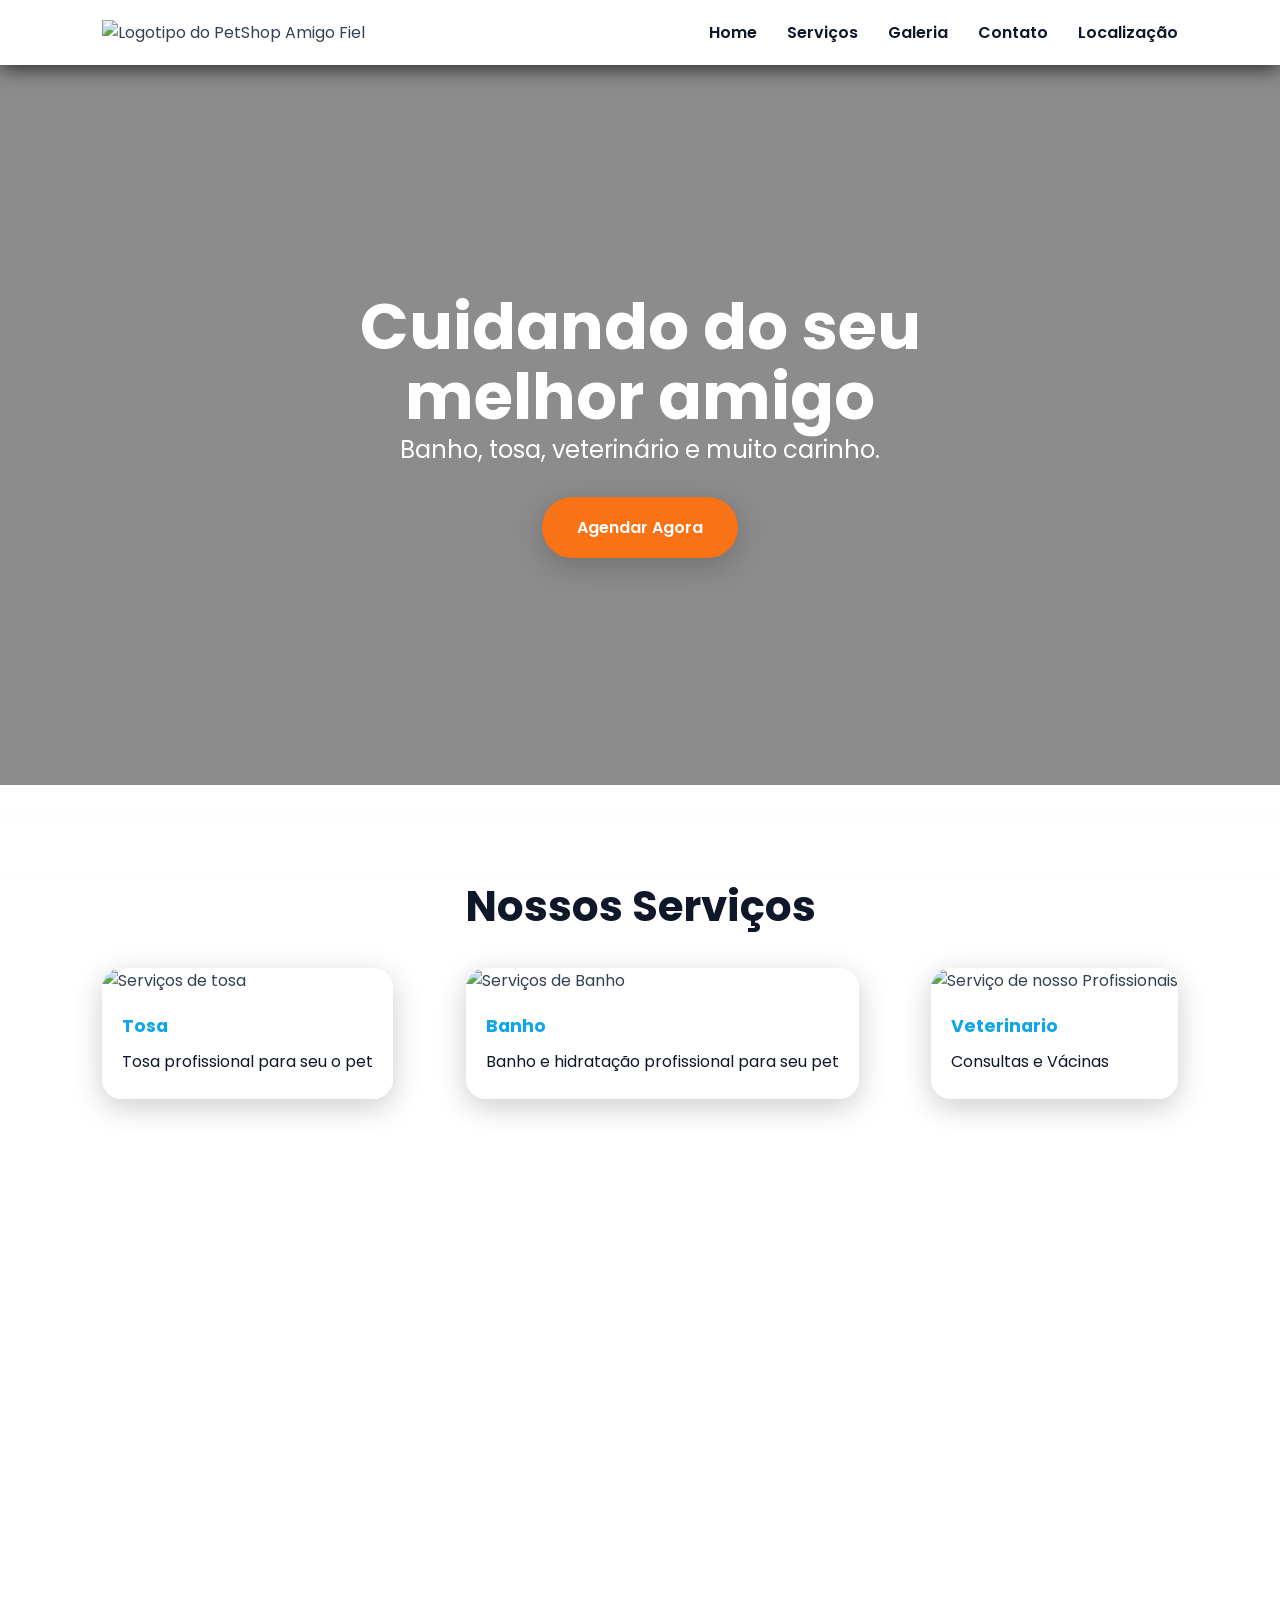
==== index.html @ e7472f28 "." ====
<!doctype html>
<html lang="pt-BR">

<head>
  <meta charset="UTF-8" />
  <meta name="viewport" content="width=device-width, initial-scale=1.0" />
  <title>PetShop Amigo Fiel</title>

  <link rel="preconnect" href="https://fonts.googleapis.com" />
  <link rel="preconnect" href="https://fonts.gstatic.com" crossorigin />

  <link href="https://fonts.googleapis.com/css2?family=Poppins:wght@300;400;600;700&display=swap" rel="stylesheet" />

  <link rel="stylesheet" href="css/style.css" />
</head>

<body>
  <!-- HEADER -->
  <header>
    <div class="logo">
      <img src="img/logo-transparente.png" alt="Logotipo do PetShop Amigo Fiel" width="100" />

    </div>
    <button id="menu-btn">☰</button>

    <nav id="menu">
      <a href="#home">Home</a>
      <a href="#servicos">Serviços</a>
      <a href="#galeria">Galeria</a>
      <a href="#contato">Contato</a>
      <a href="#localizacao">Localização</a>
    </nav>
  </header>
  <!-- HERO -->
  <section id="home" class="hero">

    <div class="hero-content">
      <h1>Cuidando do seu melhor amigo </h1>
      <p>Banho, tosa, veterinário e muito carinho.</p>
      <a href="#contato" class="btn">Agendar Agora</a>
    </div>
  </section>
  <!-- SERVIÇOS -->
  <section id="servicos" class="container">
    <h2>Nossos Serviços</h2>

    <div class="cards">
      <div class="card">
        <img src="img/tosa.png" alt="Serviços de tosa" />
        <h3>Tosa</h3>
        <p>Tosa profissional para seu o pet</p>
      </div>

      <div class="card">
        <img src="img/banho.png" alt="Serviços de Banho" />
        <h3>Banho</h3>
        <p>Banho e hidratação profissional para seu pet</p>
      </div>

      <div class="card">
        <img src="img/veterinario.png" alt="Serviço de nosso Profissionais" />
        <h3>Veterinario</h3>
        <p>Consultas e Vácinas</p>
      </div>
    </div>
  </section>

  <!-- GALERIA -->
  <section id="galeria" class="container"></section>

  <!-- CONTATO -->
  <section id="contato" class="container"></section>

  <!-- MAPA -->
  <section id="localizacao" class="container"></section>

  <!-- FOOTER -->
  <footer></footer>

  <script src="js/script.js"></script>
</body>

</html>
---- css/style.css ----
:root {
  --primaria: #0ea5e9;
  --secundaria: #f97316;
  --escuro: #0f172a;
  --claro: #ffffff;
  --texto: #334155;
  --sombra: 0 8px 30px rgba(0, 0, 0, 0.2);
  --radius: 20px;
}

* {
  margin: 0;
  padding: 0;
  box-sizing: border-box;
  font-family: "Poppins", sans-serif;
}

body {
  color: var(--texto);
  background:
    linear-gradient(rgba(255, 255, 255, 0.85), rgba(255, 255, 255, 0.91)),
    url("../img/fundo.png");

  background-attachment: fixed;
  background-size: 500px;
}

header {
  position: sticky;
  top: 0;
  z-index: 9999;
  display: flex;
  justify-content: space-between;
  align-items: center;
  padding: 20px 8%;
  background: rgba(255, 255, 255, 0.75);
  backdrop-filter: blur(20px);
  -webkit-backdrop-filter: blur(20px);
  box-shadow: 0 2px 20px rgba(0, 0, 0, 0.8);
}
.logo {
}

nav {
  display: flex;
  gap: 30px;
}

nav a {
  text-decoration: none;
  color: var(--escuro);
  font-weight: 600;
  transition: 0.3s;
}

nav a:hover {
  color: var(--secundaria);
}

#menu-btn {
  display: none;
  font-size: 34px;
  border: none;
  cursor: pointer;
  color: var(--primaria);
}

/* HERO */
.hero {
  min-height: 80dvh;
  display: flex;
  align-items: center;
  justify-content: center;

  background:
    linear-gradient(rgba(0, 0, 0, 0.45), rgba(0, 0, 0, 0.45)),
    url("../img/banner.png");
  background-size: cover;
  background-position: center;
  display: flex;
  align-items: center;
  justify-content: center;
  padding: 40px;
  color: var(--claro);
}

.hero-content {
  max-width: 800px;
  text-align: center;
}
.hero-content h1 {
  font-size: 64px;
  line-height: 1.1;
}

.hero-content p {
  font-size: 24px;
  margin-bottom: 30px;
}
.btn {
  display: inline-block;
  background: var(--secundaria);
  padding: 18px 35px;
  border-radius: 50px;
  text-decoration: none;
  color: var(--claro);
  font-weight: 600;
  transition: 0.3s;
  box-shadow: var(--sombra);
}

.btn:hover {
  transform: scale(1.1);
}

/* CONTEINER */
.container {
  padding: 90px 8%;
}

.container h2 {
  text-align: center;
  font-size: 42px;
  margin-bottom: 30px;
  color: var(--escuro);
}

/* CARDS */

.cards {
  display: flex;
  justify-content: space-between;
  flex-wrap: wrap;
  gap: 30px;
}

.card {
  background: rgba(255, 255, 255, 0.8);
  border-radius: var(--radius);
  box-shadow: var(--sombra);
  overflow: hidden;
  backdrop-filter: blur(20px);
  -webkit-backdrop-filter: blur(20px);
  transform: 0.4s;
}
.card:hover {
  transform: translateY(-12px);
}

.card img {
  width: 100%;
  height: 250px;
  object-fit: cover;
}

.card h3{
  padding: 20px 20px 10px;
  color: var(--primaria);
  font-size: 1.1rem;
}

.card p {
  padding: 0 20px 25px;
  color: var(--escuro);
}
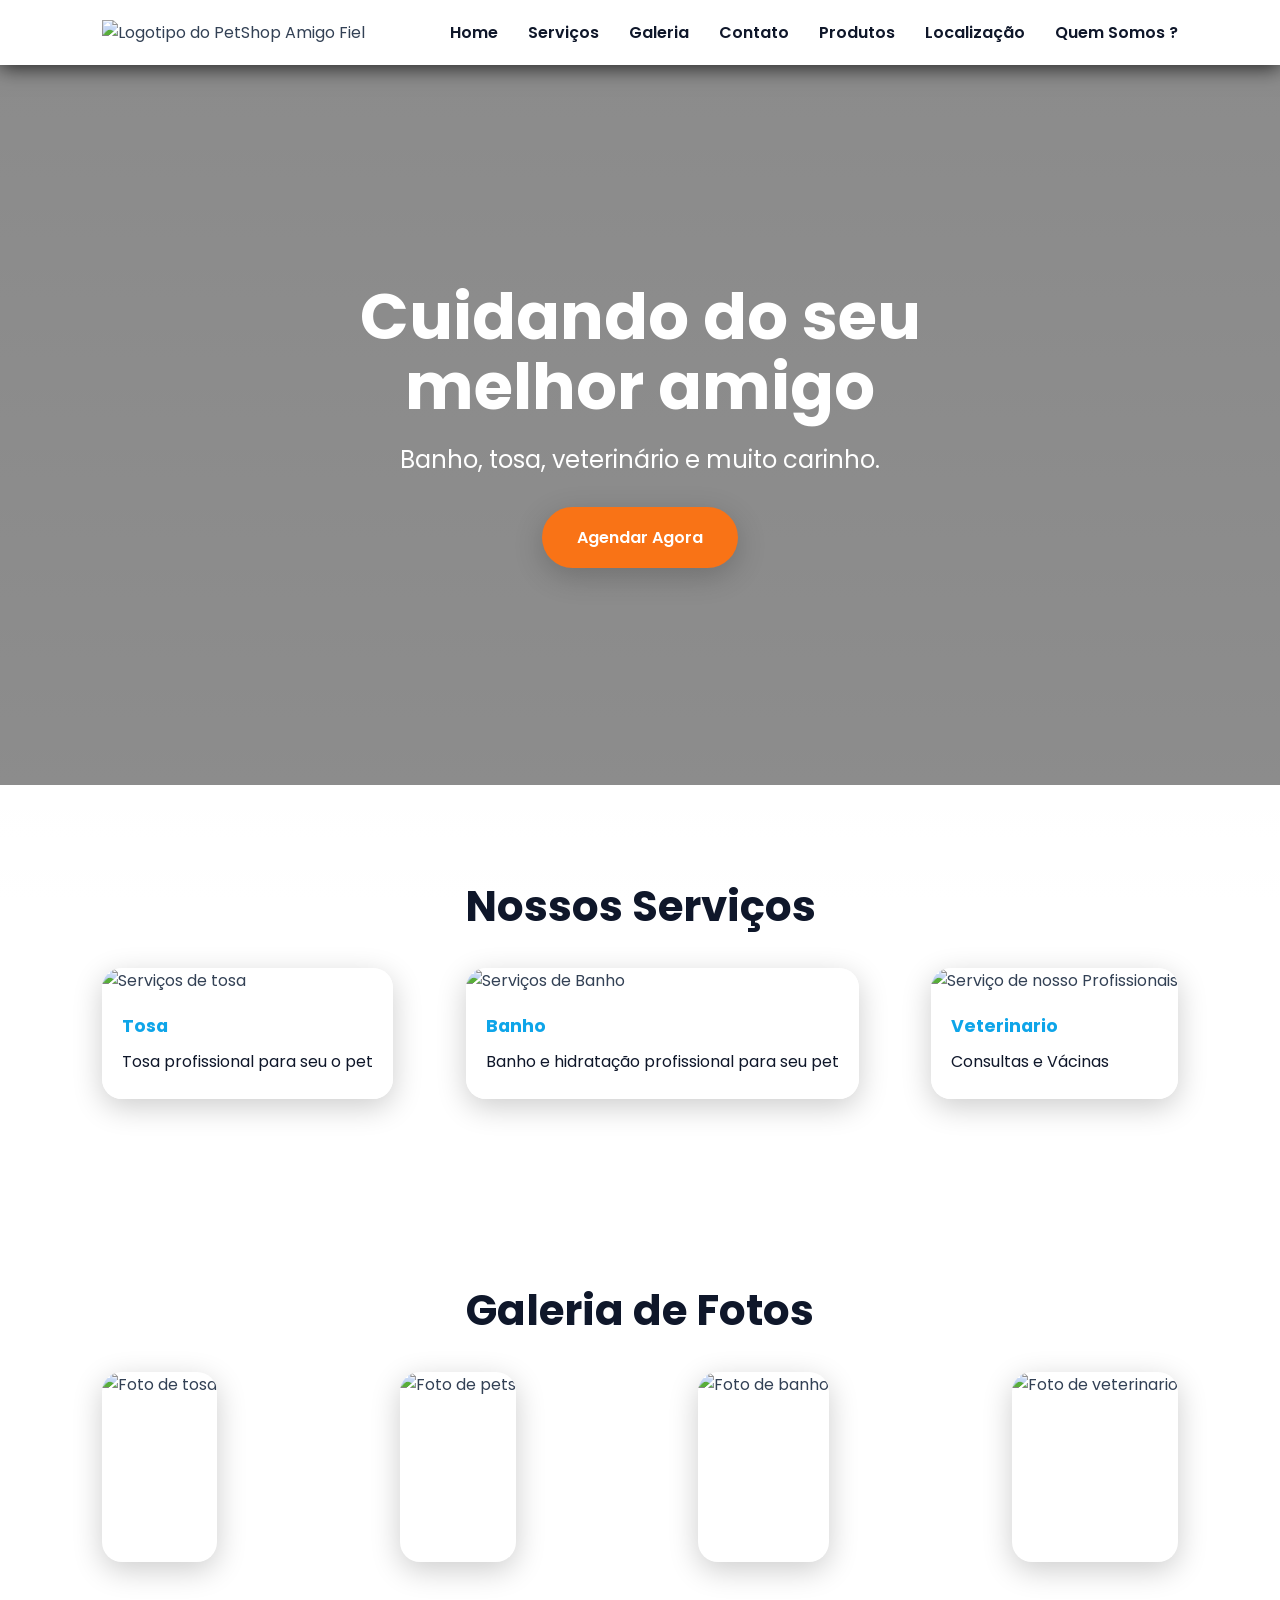
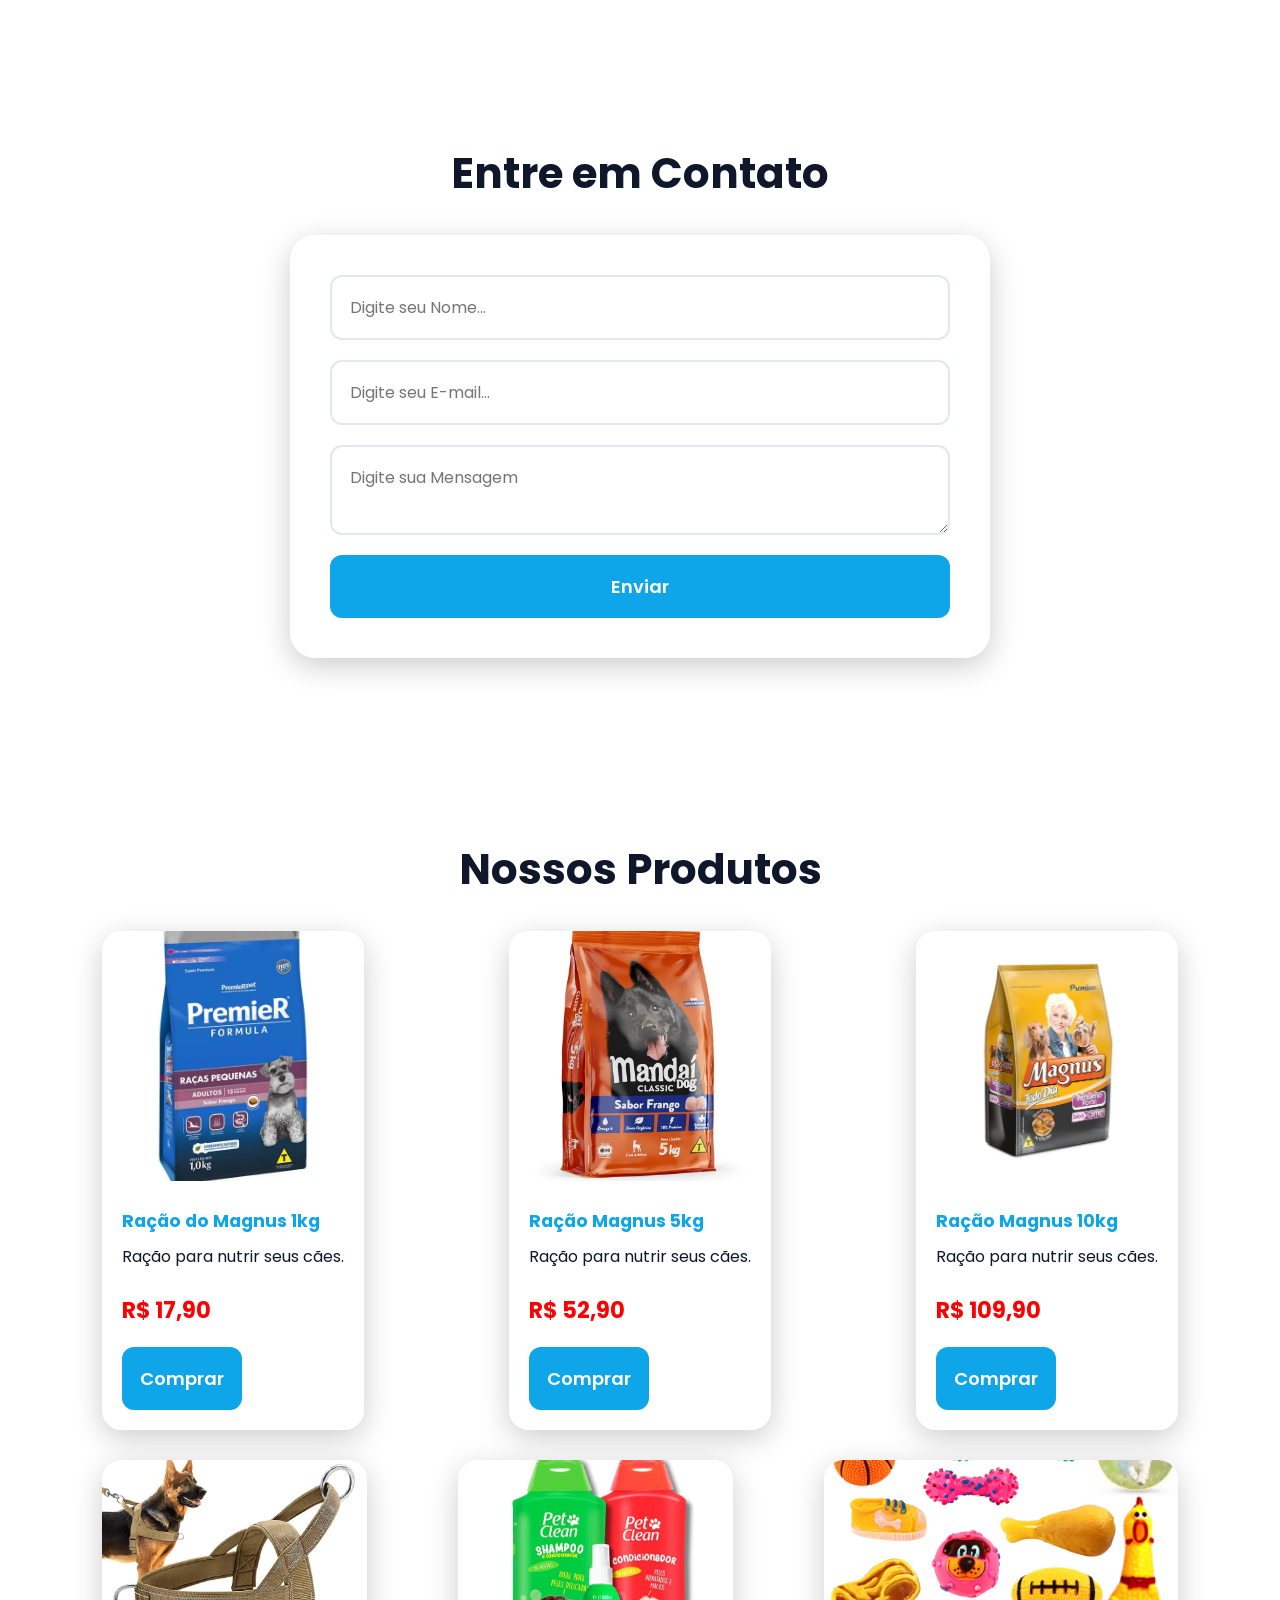
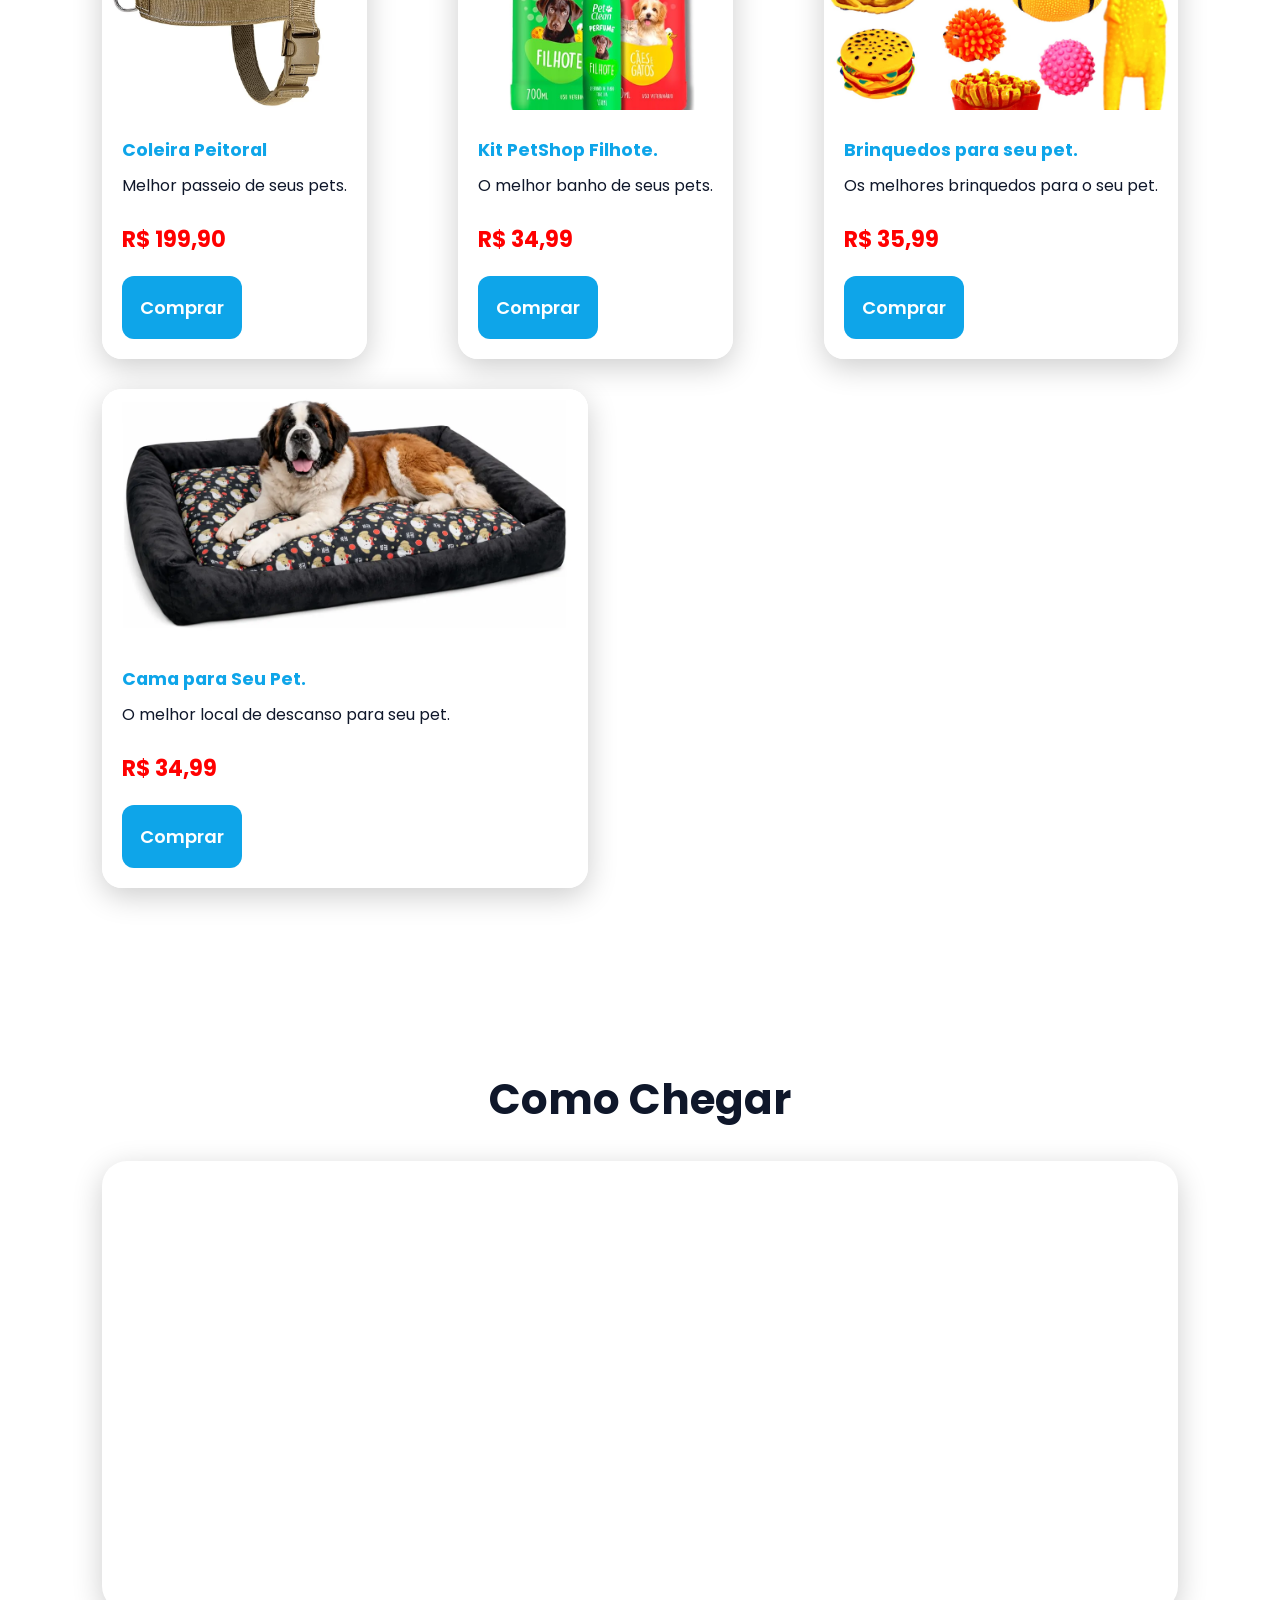
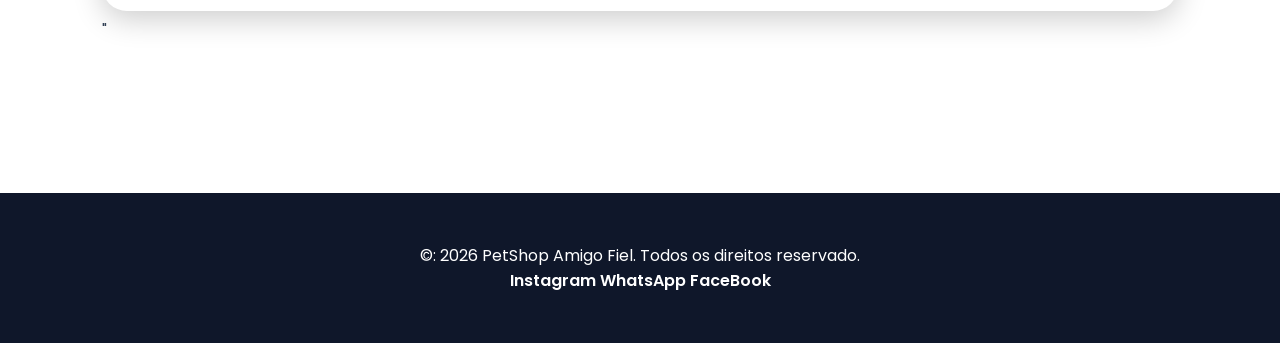
==== commit e624871e: "Em rumo ao termino do trabalho." ====
--- a/index.html
+++ b/index.html
@@ -28,7 +28,9 @@
       <a href="#servicos">Serviços</a>
       <a href="#galeria">Galeria</a>
       <a href="#contato">Contato</a>
+      <a href="#produtos">Produtos</a>
       <a href="#localizacao">Localização</a>
+      <a href="sobre.html">Quem Somos ? </a>
     </nav>
   </header>
   <!-- HERO -->
@@ -66,16 +68,123 @@
   </section>
 
   <!-- GALERIA -->
-  <section id="galeria" class="container"></section>
+  <section id="galeria" class="container">
+    <h2>Galeria de Fotos</h2>
+    <div class="galeria">
+      <img src="img/tosa.png" alt="Foto de tosa" />
+      <img src="img/pets.png" alt="Foto de pets" />
+      <img src="img/banho.png" alt="Foto de banho" />
+      <img src="img/veterinario.png" alt="Foto de veterinario" />
+    </div>
+  </section>
 
   <!-- CONTATO -->
-  <section id="contato" class="container"></section>
+  <section id="contato" class="container">
+    <h2>Entre em Contato</h2>
+    <form id="formContato">
+      <input type="text" placeholder="Digite seu Nome..." id="nome" name="nome" />
+      <input type="text" placeholder="Digite seu E-mail..." id="email" name="email" />
+      <textarea placeholder="Digite sua Mensagem" id="mensagem" name="mensagem"></textarea>
+
+      <button type="submit">Enviar</button>
+    </form>
+  </section>
+
+  <!-- Produtos -->
+
+  <section id="produtos" class="container">
+    <h2>Nossos Produtos</h2>
+    <div class="cards">
+
+
+      <div class="card">
+        <img src="img/racao 1kg.webp" alt="Ração para cachorro">
+        <h3>Ração do Magnus 1kg</h3>
+        <p>Ração para nutrir seus cães.</p>
+        <span class="preco">R$ 17,90</span>
+
+        <button>Comprar</button>
+      </div>
+
+      <div class="card">
+        <img src="img/racao 5kg.webp" alt="Ração para cachorro">
+        <h3>Ração Magnus 5kg</h3>
+        <p>Ração para nutrir seus cães.</p>
+        <span class="preco">R$ 52,90</span>
+
+        <button>Comprar</button>
+      </div>
+
+      <div class="card">
+        <img
+          src="img/racao_magnus_todo_dia_caes_adultos_pequeno_porte_carne_e_frango_10_1_kg_2783_1_e0b810da9abfc75fc54fd4eda30aca6f.webp"
+          alt="Ração para cachorro">
+        <h3>Ração Magnus 10kg</h3>
+        <p>Ração para nutrir seus cães.</p>
+        <span class="preco">R$ 109,90</span>
+
+        <button>Comprar</button>
+      </div>
+
+      <div class="card">
+        <img src="img/Coleira 199,90.webp" alt="Coleira para cachorro">
+        <h3>Coleira Peitoral</h3>
+        <p>Melhor passeio de seus pets.</p>
+        <span class="preco">R$ 199,90</span>
+
+        <button>Comprar</button>
+      </div>
+
+      <div class="card">
+        <img src="img/61Pd0bmxu7L._AC_SX679_.jpg" alt="Shampoo e Condicionardor para cachorro">
+        <h3>Kit PetShop Filhote.</h3>
+        <p>O melhor banho de seus pets.</p>
+        <span class="preco">R$ 34,99</span>
+
+        <button>Comprar</button>
+      </div>
+
+      <div class="card">
+        <img src="img/brinquedos_for_dog.jpg" alt="Brinquedos para cachorro">
+        <h3>Brinquedos para seu pet.</h3>
+        <p>Os melhores brinquedos para o seu pet.</p>
+        <span class="preco">R$ 35,99</span>
+
+        <button>Comprar</button>
+      </div>
+
+      <div class="card">
+        <img
+          src="img/D_NQ_NP_2X_979814-MLB107422500967_022026-F-cama-pet-para-cachorro-e-gato-grande-impermeavel-100x70cm.webp"
+          alt="Cama para cachorro">
+        <h3>Cama para Seu Pet.</h3>
+        <p>O melhor local de descanso para seu pet.</p>
+        <span class="preco">R$ 34,99</span>
+
+        <button>Comprar</button>
+      </div>
+
+
+  </section>
 
   <!-- MAPA -->
-  <section id="localizacao" class="container"></section>
+  <section id="localizacao" class="container">
+    <h2>Como Chegar</h2>
+    <iframe
+      src="https://www.google.com/maps/embed?pb=!1m18!1m12!1m3!1d1552.3258103815804!2d-48.123268380880056!3d-22.27521732604764!2m3!1f0!2f0!3f0!3m2!1i1024!2i768!4f13.1!3m3!1m2!1s0x94c779005fad6d15%3A0x41242099a99abb1b!2zQnJvdMOjbw!5e0!3m2!1sen!2sbr!4v1778673948267!5m2!1sen!2sbr"
+      width="600" height="450" style="border:0;" allowfullscreen="" loading="lazy"
+      referrerpolicy="no-referrer-when-downgrade"></iframe>"
+  </section>
 
   <!-- FOOTER -->
-  <footer></footer>
+  <footer>
+    <p>&copy: 2026 PetShop Amigo Fiel. Todos os direitos reservado.</p>
+    <a class="my-text tamanho" href="https://www.instagram.com/?hl=en" target="_blank">Instagram</a>
+    <a class="my-text tamanho" href="https://web.whatsapp.com/" target="_blank">WhatsApp</a>
+    <a class="my-text tamanho"
+      href="https://www.facebook.com/login/?next=https%3A%2F%2Fwww.facebook.com%2F%3Flocale%3Dpt_BR"
+      target="_blank">FaceBook</a>
+  </footer>
 
   <script src="js/script.js"></script>
 </body>
--- a/css/style.css
+++ b/css/style.css
@@ -15,6 +15,10 @@
   font-family: "Poppins", sans-serif;
 }
 
+html {
+  scroll-behavior: smooth;
+}
+
 body {
   color: var(--texto);
   background:
@@ -25,6 +29,7 @@
   background-size: 500px;
 }
 
+/* HEADER */
 header {
   position: sticky;
   top: 0;
@@ -61,6 +66,7 @@
   display: none;
   font-size: 34px;
   border: none;
+  background: none;
   cursor: pointer;
   color: var(--primaria);
 }
@@ -68,10 +74,6 @@
 /* HERO */
 .hero {
   min-height: 80dvh;
-  display: flex;
-  align-items: center;
-  justify-content: center;
-
   background:
     linear-gradient(rgba(0, 0, 0, 0.45), rgba(0, 0, 0, 0.45)),
     url("../img/banner.png");
@@ -90,9 +92,9 @@
 }
 .hero-content h1 {
   font-size: 64px;
+  margin-bottom: 20px;
   line-height: 1.1;
 }
-
 .hero-content p {
   font-size: 24px;
   margin-bottom: 30px;
@@ -108,16 +110,14 @@
   transition: 0.3s;
   box-shadow: var(--sombra);
 }
-
 .btn:hover {
   transform: scale(1.1);
 }
 
-/* CONTEINER */
+/* CONTAINER */
 .container {
   padding: 90px 8%;
 }
-
 .container h2 {
   text-align: center;
   font-size: 42px;
@@ -126,7 +126,6 @@
 }
 
 /* CARDS */
-
 .cards {
   display: flex;
   justify-content: space-between;
@@ -146,20 +145,160 @@
 .card:hover {
   transform: translateY(-12px);
 }
-
 .card img {
   width: 100%;
   height: 250px;
   object-fit: cover;
 }
-
-.card h3{
+.card h3 {
   padding: 20px 20px 10px;
   color: var(--primaria);
   font-size: 1.1rem;
 }
-
 .card p {
   padding: 0 20px 25px;
   color: var(--escuro);
+}
+
+/* GALERIA */
+.galeria {
+  display: flex;
+  justify-content: space-between;
+  flex-wrap: wrap;
+  gap: 16px;
+}
+
+.galeria img {
+  height: 190px;
+  object-fit: cover;
+  border-radius: var(--radius);
+  box-shadow: var(--sombra);
+  transition: 0.4s;
+}
+.galeria img:hover {
+  transform: scale(1.05);
+}
+/* FORM */
+form {
+  max-width: 700px;
+  margin: auto;
+  background: var(--claro);
+  padding: 40px;
+  border-radius: 25px;
+  box-shadow: var(--sombra);
+  display: flex;
+  flex-direction: column;
+  gap: 20px;
+}
+
+input,
+textarea {
+  padding: 18px;
+  border: 2px solid #e2e8f0;
+  border-radius: 12px;
+  font-size: 16px;
+}
+
+input:focus,
+textarea:focus {
+  outline: none;
+  border-color: var(--primaria);
+}
+
+button {
+  padding: 18px;
+  background: var(--primaria);
+  color: var(--claro);
+  border: none;
+  border-radius: 12px;
+  font-size: 18px;
+  font-weight: 600;
+  cursor: pointer;
+  transition: 0.4s;
+}
+
+button:hover {
+  background: #026fa6;
+}
+/* RODAPE */
+footer {
+  background: var(--escuro);
+  color: var(--claro);
+  text-align: center;
+  padding: 50px 20px;
+  margin-top: 60px;
+}
+
+/* MAPA */
+iframe {
+  width: 100%;
+  height: 450px;
+  border: none;
+  border-radius: 25px;
+  box-shadow: var(--sombra);
+}
+
+/* RESPONSIVIDADE - MOBILE */
+@media (max-width: 768px) {
+  #menu-btn {
+    display: block;
+  }
+
+  nav {
+    display: none;
+    position: absolute;
+    top: 85px;
+    right: 20px;
+    flex-direction: column;
+    background: var(--claro);
+    padding: 25px;
+    border-radius: 20px;
+    box-shadow: var(--sombra);
+  }
+  nav.ativo {
+    display: flex;
+  }
+  .hero h1 {
+    font-size: 38px;
+  }
+  .hero p {
+    font-size: 18px;
+  }
+  h2 {
+    font-size: 24px;
+  }
+  .galeria {
+    grid-template-columns: 1fr;
+    justify-content: center;
+  }
+}
+/* RESPONSIVIDADE - TABLET */
+@media (min-width: 768px) and (max-width: 1200px) {
+}
+
+/* PRODUTOS */
+.preco {
+  display: block;
+  padding: 0 20px;
+  margin-bottom: 20px;
+
+  color: #ff0000;
+
+  font-size: 22px;
+  font-weight: 700;
+}
+
+.card button {
+  margin: 0 20px 20px;
+}
+
+footer a {
+color: var(--claro);
+text-decoration: none;
+font-weight: 600;
+transition: 0.3s;
+}
+
+footer a:hover {
+  color: var(--secundaria);
 }
